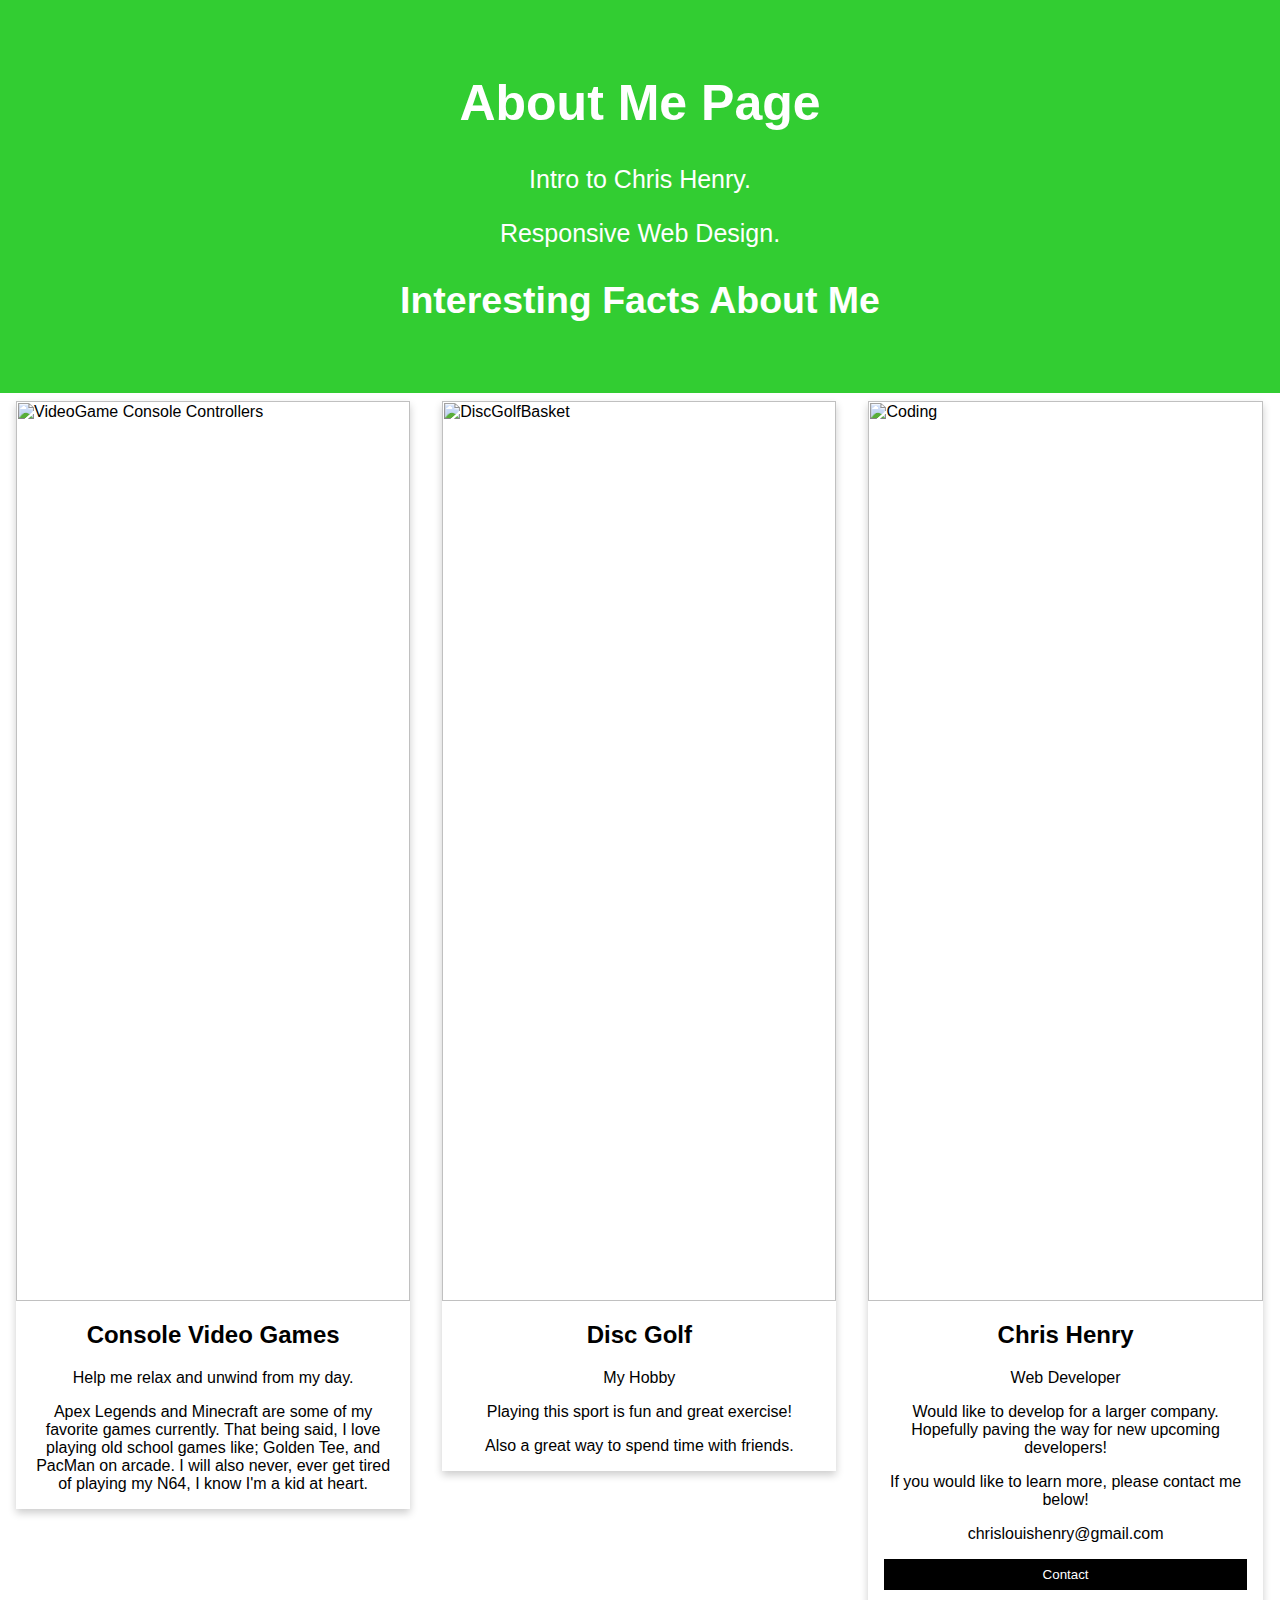
==== about.html @ 1745959d "final push for about me page" ====
<html lang="en">
<head>
    <meta charset="UTF-8">
    <meta name="viewport"
          content="width=device-width, user-scalable=no, initial-scale=1.0, maximum-scale=1.0, minimum-scale=1.0">
    <meta http-equiv="X-UA-Compatible" content="ie=edge">
    <title>My First Web Page</title>
    <link rel="stylesheet" href="./about.css">
</head>

<body>
    <div class="about-section">
        <h1 style="text-align:center">About Me Page</h1>
        <p> Intro to Chris Henry.</p>
        <p>Responsive Web Design.</p>
        <h2 style="text-align:center">Interesting Facts About Me</h2>
    </div>

    <div class="row">
        <div class="column">
            <div class="card">
                <img src="https://cdn.vox-cdn.com/thumbor/2Uo-Q3m2QAtP95wO2Z77Vd1J7BE=/1400x1050/filters:format(jpeg)/cdn.vox-cdn.com/assets/3617075/2013-11-22_13-13-07.jpg" alt="VideoGame Console Controllers" style="width:100%">
                <div class="container">
                    <h2> Console Video Games </h2>
                    <p class="title"> Help me relax and unwind from my day. </p>
                    <p> Apex Legends and Minecraft are some of my favorite games currently.
                        That being said, I love playing old school games like; Golden Tee, and PacMan on arcade.
                        I will also never, ever get tired of playing my N64, I know I'm a kid at heart. </p>
                </div>
            </div>
        </div>

        <div class="column">
            <div class="card">
                <img src="https://assets.simpleviewinc.com/simpleview/image/upload/crm/fingerlakesvc/disk-golf-3_1A06E5EB-5056-B3A8-49E9166B22C1779F-1a06e55b5056b3a_1a06e65f-5056-b3a8-49d713375b84210a.jpg" alt="DiscGolfBasket" style="width:100%">
                <div class="container">
                    <h2>Disc Golf</h2>
                    <p class="title">My Hobby</p>
                    <p>Playing this sport is fun and great exercise!</p>
                    <p>Also a great way to spend time with friends.</p>
                </div>
            </div>
        </div>

        <div class="column">
            <div class="card">
                <img src="https://hub.packtpub.com/wp-content/uploads/2018/03/564_Cover-Image.png" alt="Coding" style="width:100%">
                <div class="container">
                    <h2>Chris Henry</h2>
                    <p class="title"> Web Developer </p>
                    <p>Would like to develop for a larger company. Hopefully paving the way for new upcoming developers!</p>
                    <p>If you would like to learn more, please contact me below! </p>
                    <p>chrislouishenry@gmail.com</p>
                    <p><button class="button">Contact</button></p>
                </div>
            </div>
        </div>
    </div>
</body>
---- about.css ----
body {
    font-family: Arial, Helvetica, sans-serif;
    margin: 0;
}

h2 {
    text-align: center;
    align-items: center;

}


html {
    box-sizing: border-box;
}

p{
    text-align: center;
    align-items: center;

}

*, *:before, *:after {
    box-sizing: inherit;
}

.column {
    float: left;
    width: 33.3%;
    margin-bottom: 16px;
    padding: 0 8px;
}

.card {
    box-shadow: 0 4px 8px 0 rgba(0, 0, 0, 0.2);
    margin: 8px;
}

.about-section {
    padding: 40px;
    text-align: center;
    background-color: limegreen;
    color: white;
    font-size: 25px;
}

.container {
    padding: 0 16px;
}

.container::after, .row::after {
    content: "";
    clear: both;
    display: table;
}

.title {
    color: black;
}

.button {
    border: none;
    outline: 0;
    display: inline-block;
    padding: 8px;
    color: white;
    background-color: black;
    text-align: center;
    cursor: pointer;
    width: 100%;
}

.button:hover {
    background-color: dimgrey;
}


@media screen and (max-width: 650px) {
    .column {
        width: 100%;
        display: block;
    }
}
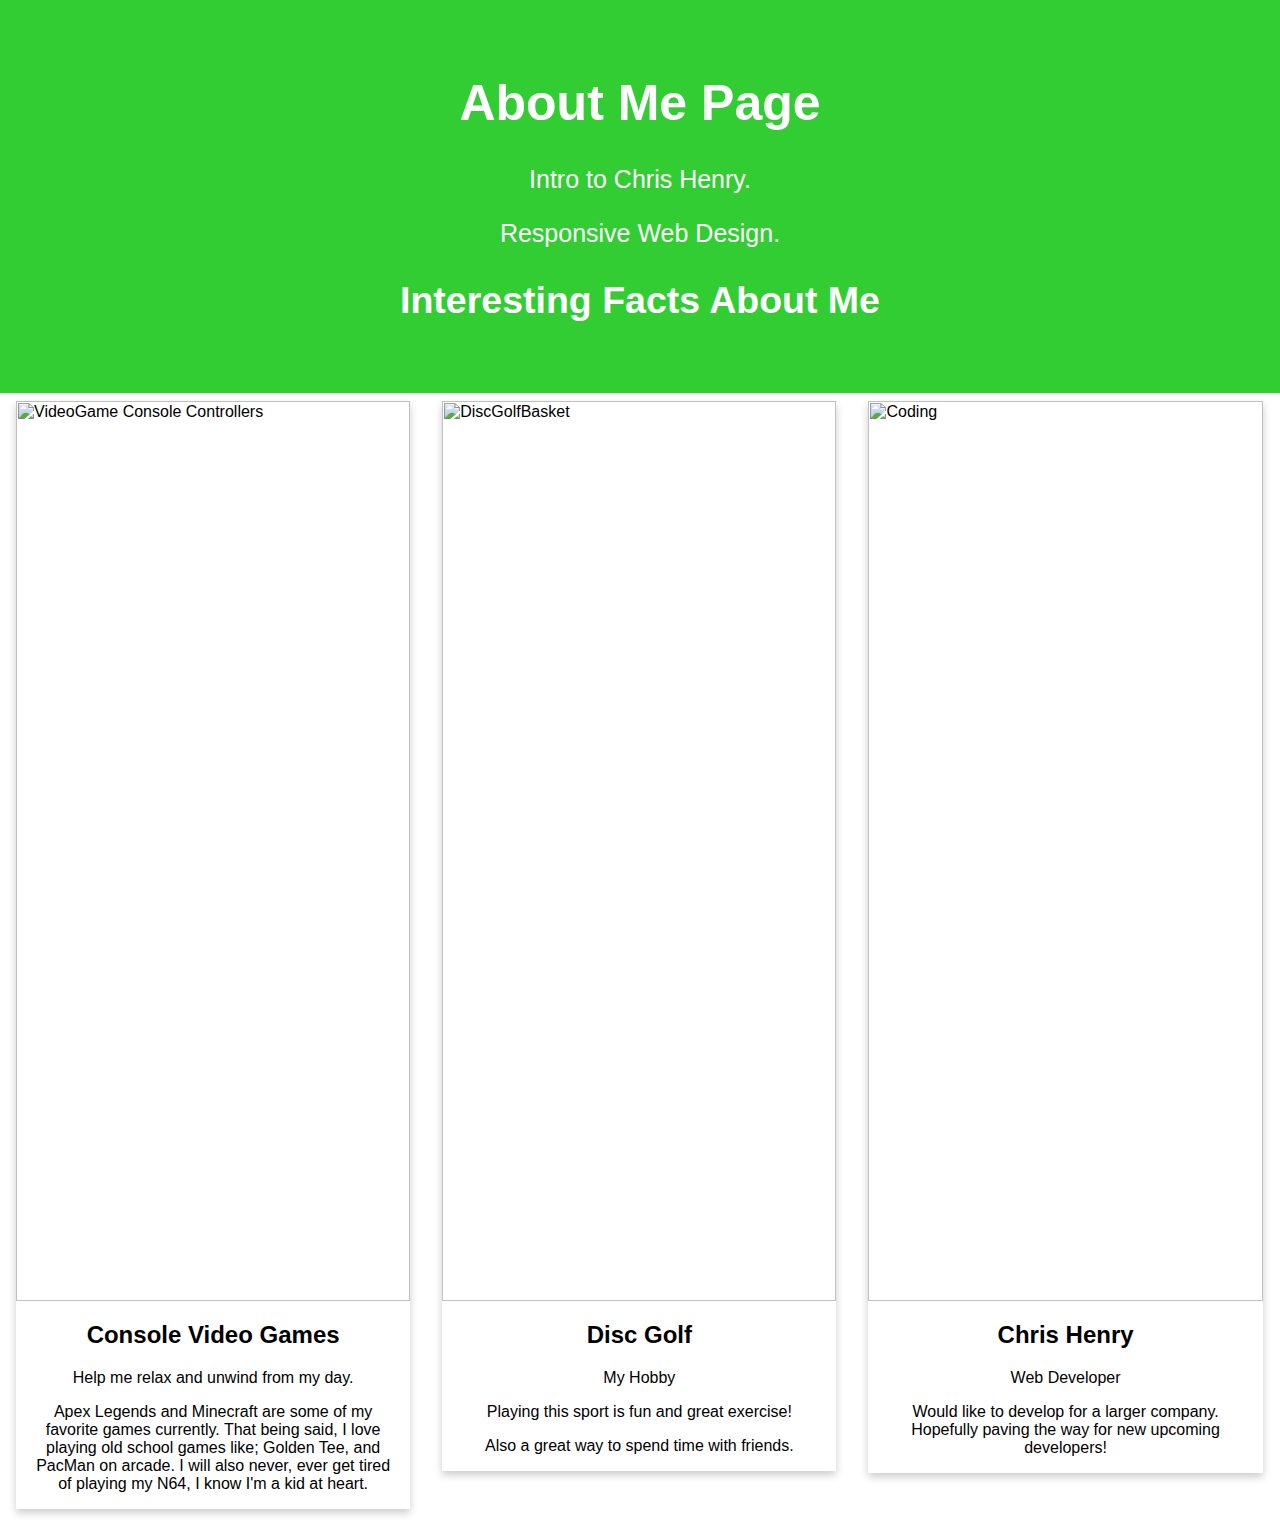
==== commit 4ca037a1: "changed about.html page and added contact.html page. still need to add js to contact.html" ====
--- a/about.html
+++ b/about.html
@@ -49,9 +49,6 @@
                     <h2>Chris Henry</h2>
                     <p class="title"> Web Developer </p>
                     <p>Would like to develop for a larger company. Hopefully paving the way for new upcoming developers!</p>
-                    <p>If you would like to learn more, please contact me below! </p>
-                    <p>chrislouishenry@gmail.com</p>
-                    <p><button class="button">Contact</button></p>
                 </div>
             </div>
         </div>
--- a/about.css
+++ b/about.css
@@ -80,4 +80,5 @@
         width: 100%;
         display: block;
     }
-}+}
+
